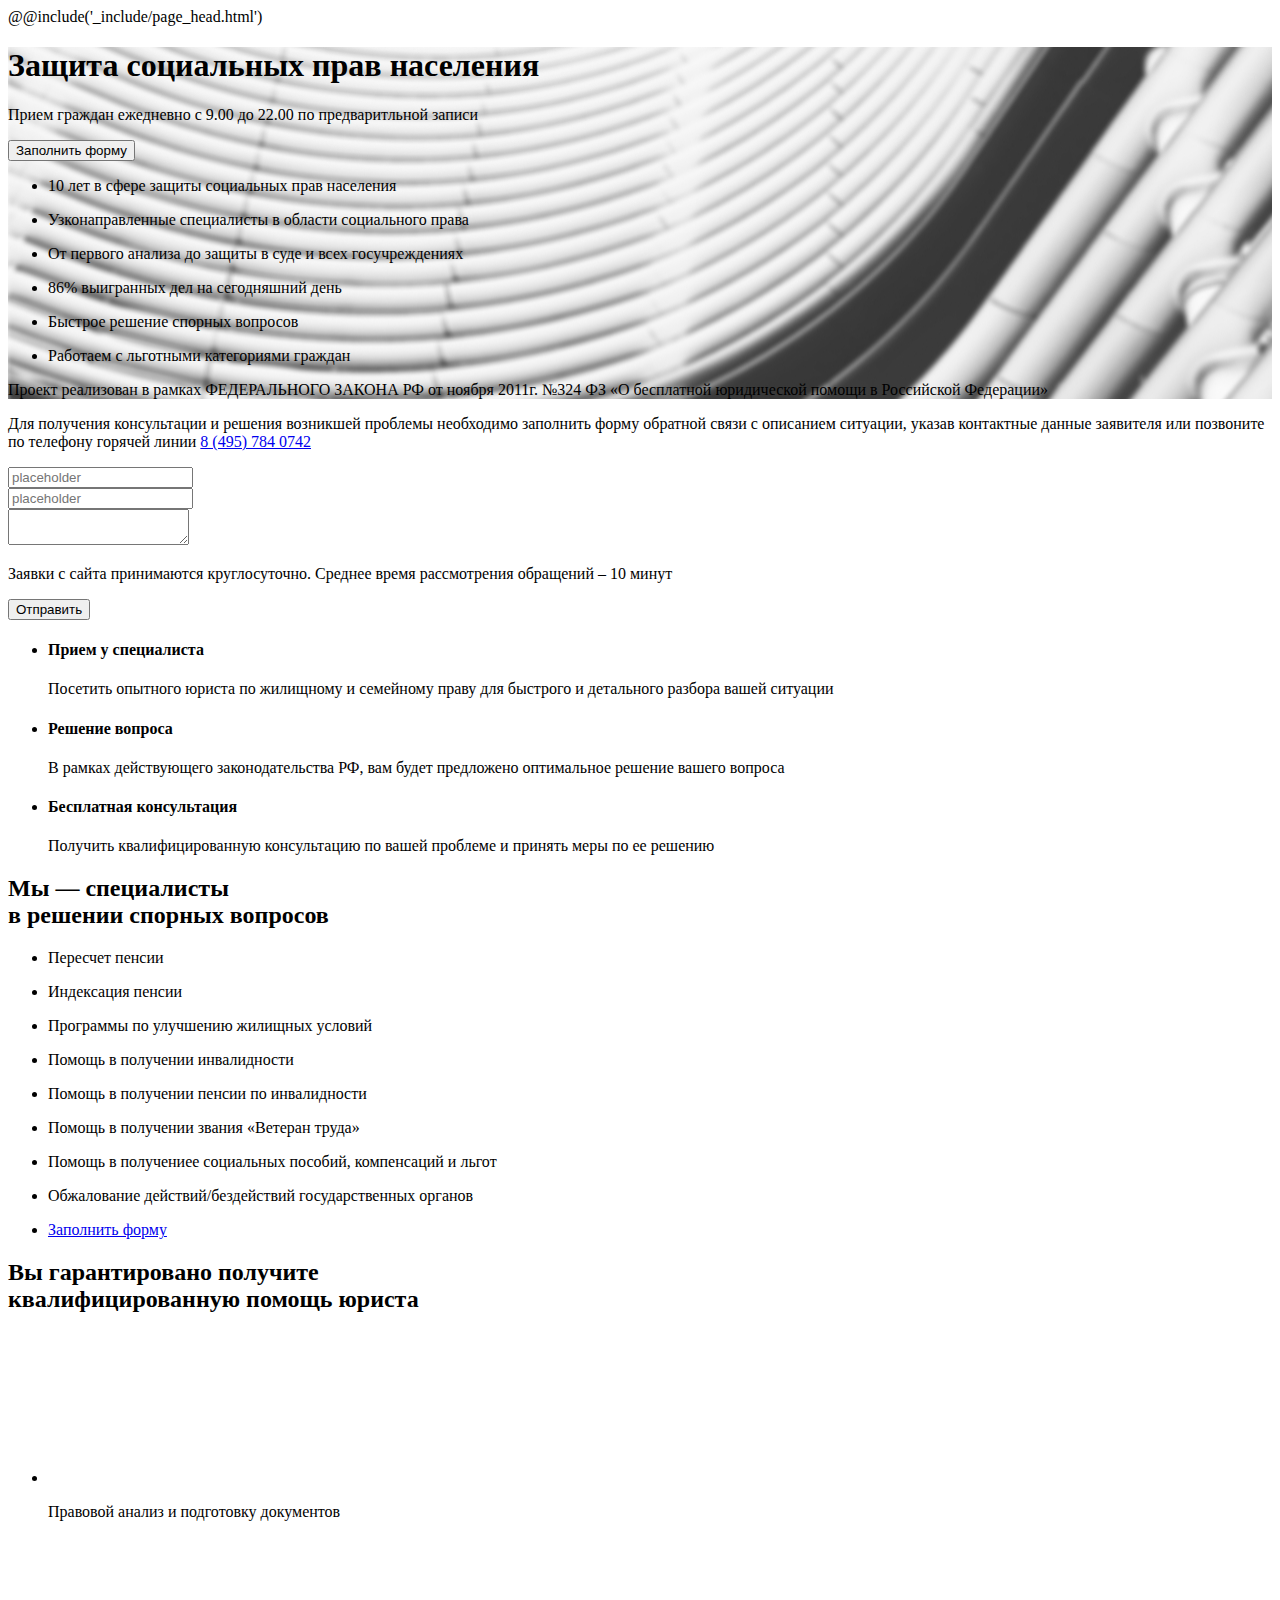
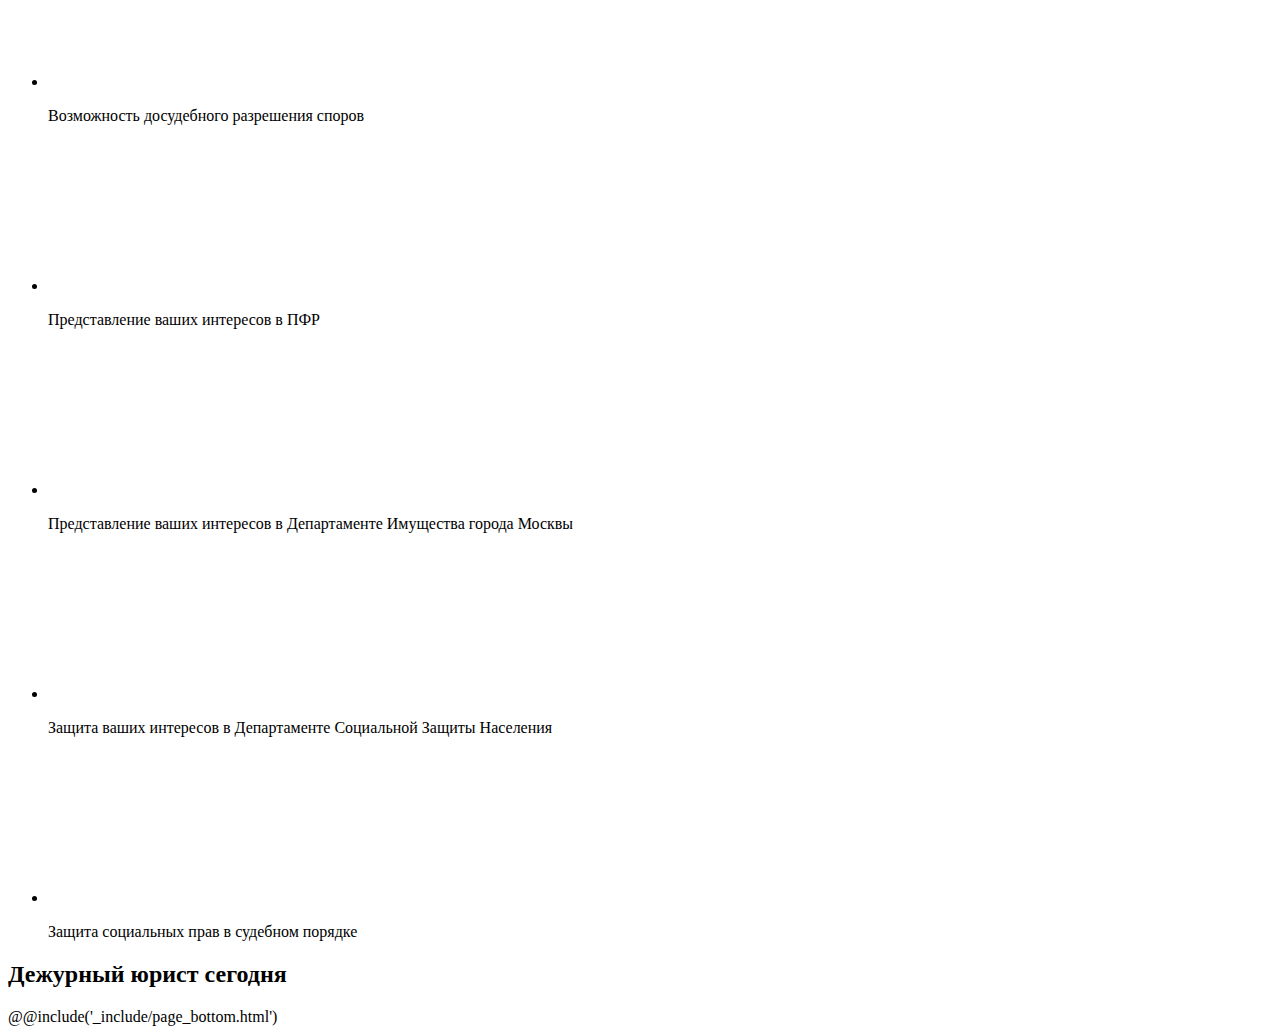
==== src/index.html @ 546439e9 "initial commit" ====
<!DOCTYPE html>
<html class="no-js landing" lang="ru">

<head>
  <meta charset="utf-8">
  <title>Защита социальных прав населения</title>
  <meta name="description" content="">
  @@include('_include/page_head.html')
</head>

<body>

  <header class="landing__header">
    <div class="landing__wrap">
      <div class="landing__content">
    
      </div>
    </div>
  </header>

  <div class="landing__section landing__section--intro" style="background-image: url('img/intro-bg.jpg');">
    <div class="landing__wrap">
      <div class="landing__content">
        <div class="intro-top">
          <h1>Защита социальных прав населения</h1>
          <p>Прием граждан ежедневно с 9.00 до 22.00 по предваритльной записи</p>
          <button class="btn">Заполнить форму</button>
        </div>
        <ul class="intro-list">
          <li>
            <p>10 лет в сфере защиты социальных прав населения</p>
          </li>
          <li>
            <p>Узконаправленные специалисты в области социального права</p>
          </li>
          <li>
            <p>От первого анализа до защиты в суде и всех госучреждениях</p>
          </li>
          <li>
            <p>86% выигранных дел на сегодняшний день</p>
          </li>
          <li>
            <p>Быстрое решение спорных вопросов</p>
          </li>
          <li>
            <p>Работаем с льготными категориями граждан</p>
          </li>
        </ul>

        <p>Проект реализован в рамках ФЕДЕРАЛЬНОГО ЗАКОНА РФ от ноября 2011г. №324 ФЗ «О бесплатной юридической помощи в Российской
        Федерации»</p>
      </div>
    </div>
  </div>

  <div class="landing__section landing__section--request">
    <div class="landing__wrap">
      <div class="landing__content">
        <div class="request-caption">
          <p>Для получения консультации и решения возникшей проблемы необходимо заполнить форму обратной связи с описанием ситуации,
          указав контактные данные заявителя
          или позвоните по телефону горячей линии <a href="tel:+74957840742">8 (495) 784 0742</a></p>
        </div>
        <div class="request-form-wrap">
          <form action="" class="request-form">
            <div class="request-form__col-6">
              <label class="field-text">
                <span class="field-text__input-wrap">
                  <input class="field-text__input" type="text" placeholder="placeholder" id="" name="">
                </span>
              </label>
            </div>
            <div class="request-form__col-6">
              <label class="field-text">
                <span class="field-text__input-wrap">
                  <input class="field-text__input" type="text" placeholder="placeholder" id="" name="">
                </span>
              </label>
            </div>
            <div class="request-form__col-12">
              <label class="field-text" for="">
                <textarea class="field-text__input" name="" id=""></textarea>
              </label>
            </div>
            <div class="request-form__action">
              <p>Заявки с сайта принимаются круглосуточно.
              Среднее время рассмотрения обращений – 10 минут</p>
              <button class="btn">Отправить</button>
            </div>
          </form>
        </div>
        <ul class="request-list">
          <li>
            <h4>Прием у специалиста</h4>
            <p>Посетить опытного юриста по жилищному и семейному праву для быстрого
            и детального разбора вашей ситуации</p>
          </li>
          <li>
            <h4>Решение вопроса</h4>
            <p>В рамках действующего законодательства РФ, вам будет предложено оптимальное решение вашего вопроса</p>
          </li>
          <li>
            <h4>Бесплатная консультация</h4>
            <p>Получить квалифицированную консультацию по вашей проблеме
            и принять меры по ее решению</p>
          </li>
        </ul>
      </div>
    </div>
  </div>

  <div class="landing__section landing__section--questions">
    <div class="landing__wrap">
      <div class="landing__content">
        <h2>Мы — специалисты <br>
        в решении спорных вопросов</h2>

        <ul class="questions-list">
          <li class="list-item">
            <p>Пересчет пенсии</p>
          </li>
          <li class="list-item">
            <p>Индексация пенсии</p>
          </li>
          <li class="list-item">
            <p>Программы по улучшению жилищных условий</p>
          </li>
          <li class="list-item">
            <p>Помощь в получении инвалидности</p>
          </li>
          <li class="list-item">
            <p>Помощь в получении пенсии по инвалидности</p>
          </li>
          <li class="list-item">
            <p>Помощь в получении звания «Ветеран труда»</p>
          </li>
          <li class="list-item">
            <p>Помощь в получениее социальных пособий, компенсаций и льгот</p>
          </li>
          <li class="list-item">
            <p>Обжалование действий/бездействий государственных органов</p>
          </li>
          <li class="list-action">
            <a href="#" class="btn">Заполнить форму</a>
          </li>
        </ul>
      </div>
    </div>
  </div>

  <div class="landing__section landing__section--help">
    <div class="landing__wrap">
      <div class="landing__content">
        <h2>Вы гарантировано получите <br> квалифицированную помощь юриста</h2>
        <ul class="help-list">
          <li class="help-item">
            <div class="help-item__icon">
              <svg>
                <use xmlns:xlink="http://www.w3.org/1999/xlink" xlink:href="img/sprite-svg.svg#help-icon-01"></use>
              </svg>
            </div>
            <p class="help-item__text">Правовой анализ
            и подготовку документов</p>
          </li>
          <li class="help-item">
            <div class="help-item__icon">
              <svg>
                <use xmlns:xlink="http://www.w3.org/1999/xlink" xlink:href="img/sprite-svg.svg#help-icon-02"></use>
              </svg>
            </div>
            <p class="help-item__text">Возможность досудебного разрешения споров</p>
          </li>
          <li class="help-item">
            <div class="help-item__icon">
              <svg>
                <use xmlns:xlink="http://www.w3.org/1999/xlink" xlink:href="img/sprite-svg.svg#help-icon-03"></use>
              </svg>
            </div>
            <p class="help-item__text">Представление ваших интересов в ПФР</p>
          </li>
          <li class="help-item">
            <div class="help-item__icon">
              <svg>
                <use xmlns:xlink="http://www.w3.org/1999/xlink" xlink:href="img/sprite-svg.svg#help-icon-04"></use>
              </svg>
            </div>
            <p class="help-item__text">Представление ваших интересов
            в Департаменте Имущества города Москвы</p>
          </li>
          <li class="help-item">
            <div class="help-item__icon">
              <svg>
                <use xmlns:xlink="http://www.w3.org/1999/xlink" xlink:href="img/sprite-svg.svg#help-icon-05"></use>
              </svg>
            </div>
            <p class="help-item__text">Защита ваших интересов
            в Департаменте Социальной Защиты Населения</p>
          </li>
          <li class="help-item">
            <div class="help-item__icon">
              <svg>
                <use xmlns:xlink="http://www.w3.org/1999/xlink" xlink:href="img/sprite-svg.svg#help-icon-06"></use>
              </svg>
            </div>
            <p class="help-item__text">Защита социальных прав в судебном порядке</p>
          </li>
        </ul>
      </div>
    </div>
  </div>

  <div class="landing__section landing__section--jurist">
    <div class="landing__wrap">
      <div class="landing__content">
        <h2>Дежурный юрист сегодня</h2>
      </div>
    </div>
  </div>

  <div class="landing__section landing__section--contacts">
    <div class="landing__wrap">
      <div class="landing__content">
        
      </div>
    </div>
  </div>

  <footer class="landing__footer">
    <div class="landing__wrap">
      <div class="landing__content">
    
      </div>
    </div>
  </footer> 

  @@include('_include/page_bottom.html')
</body>
</html>
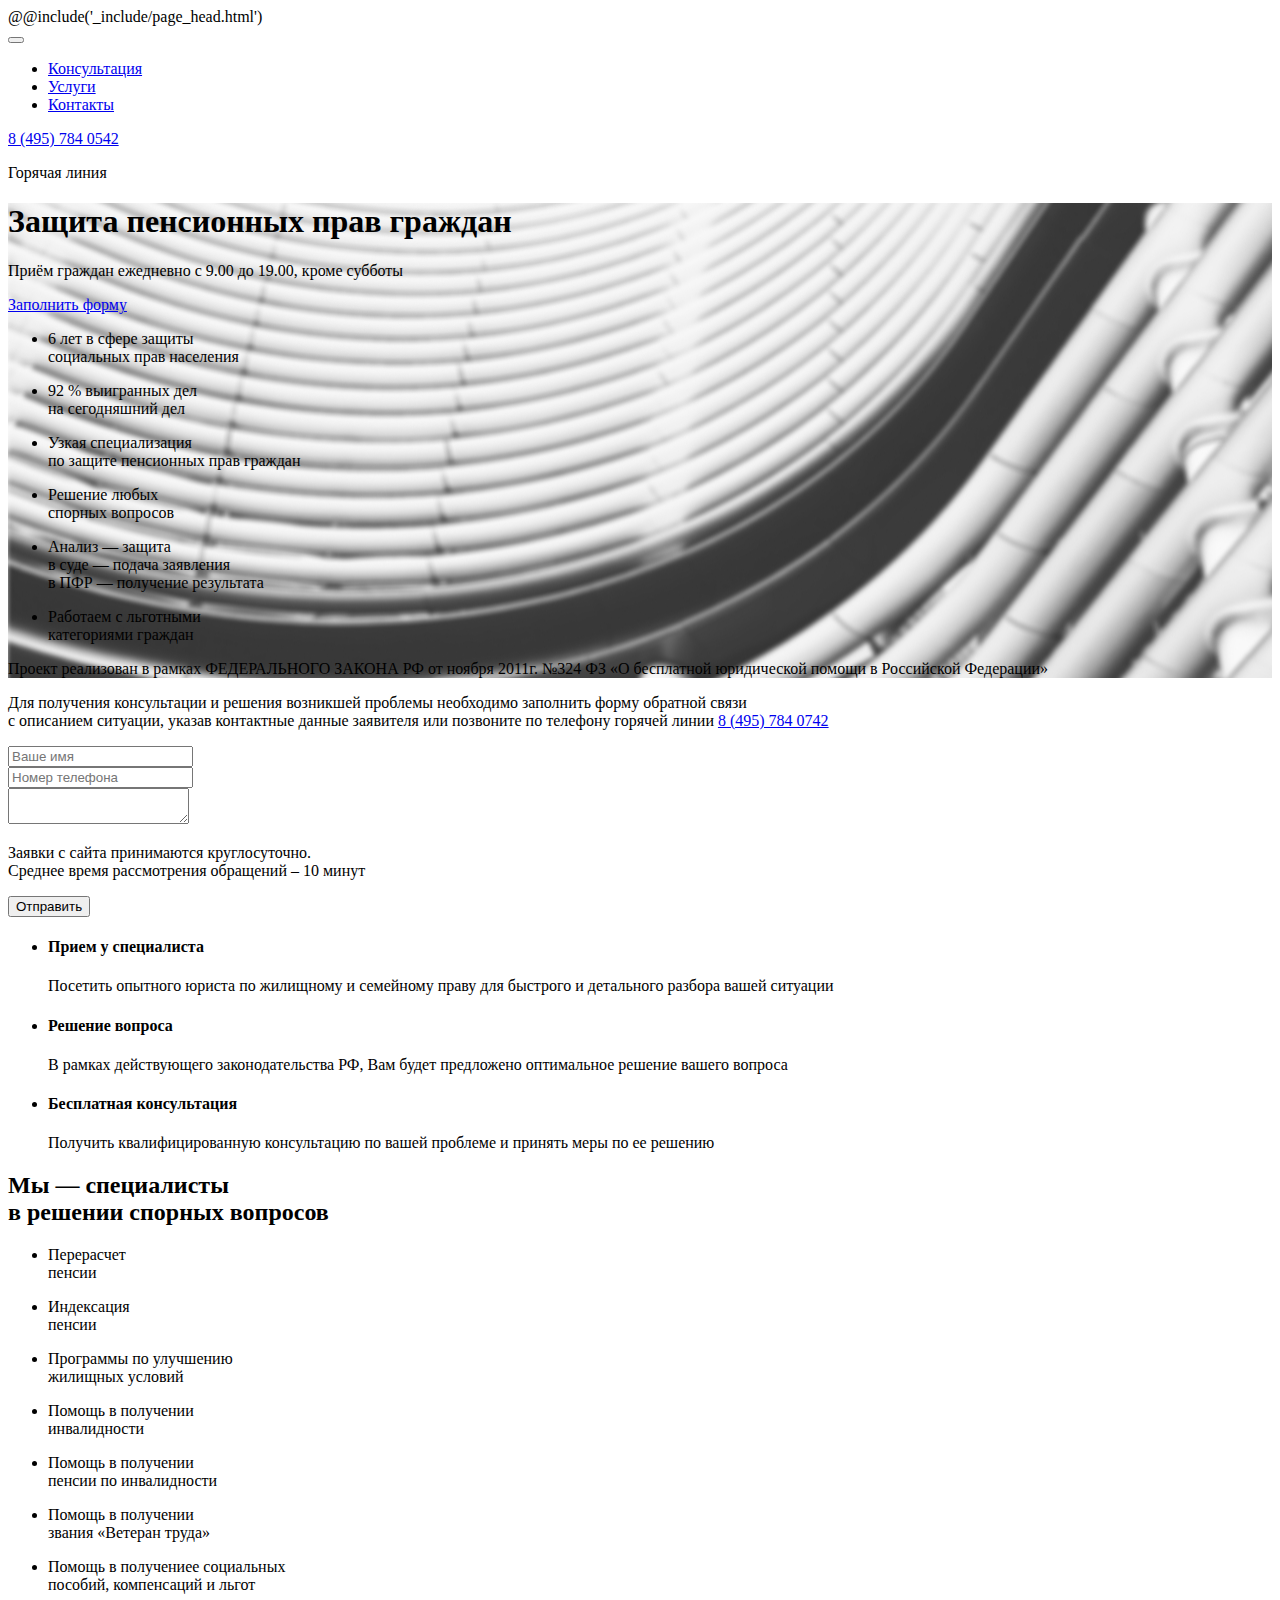
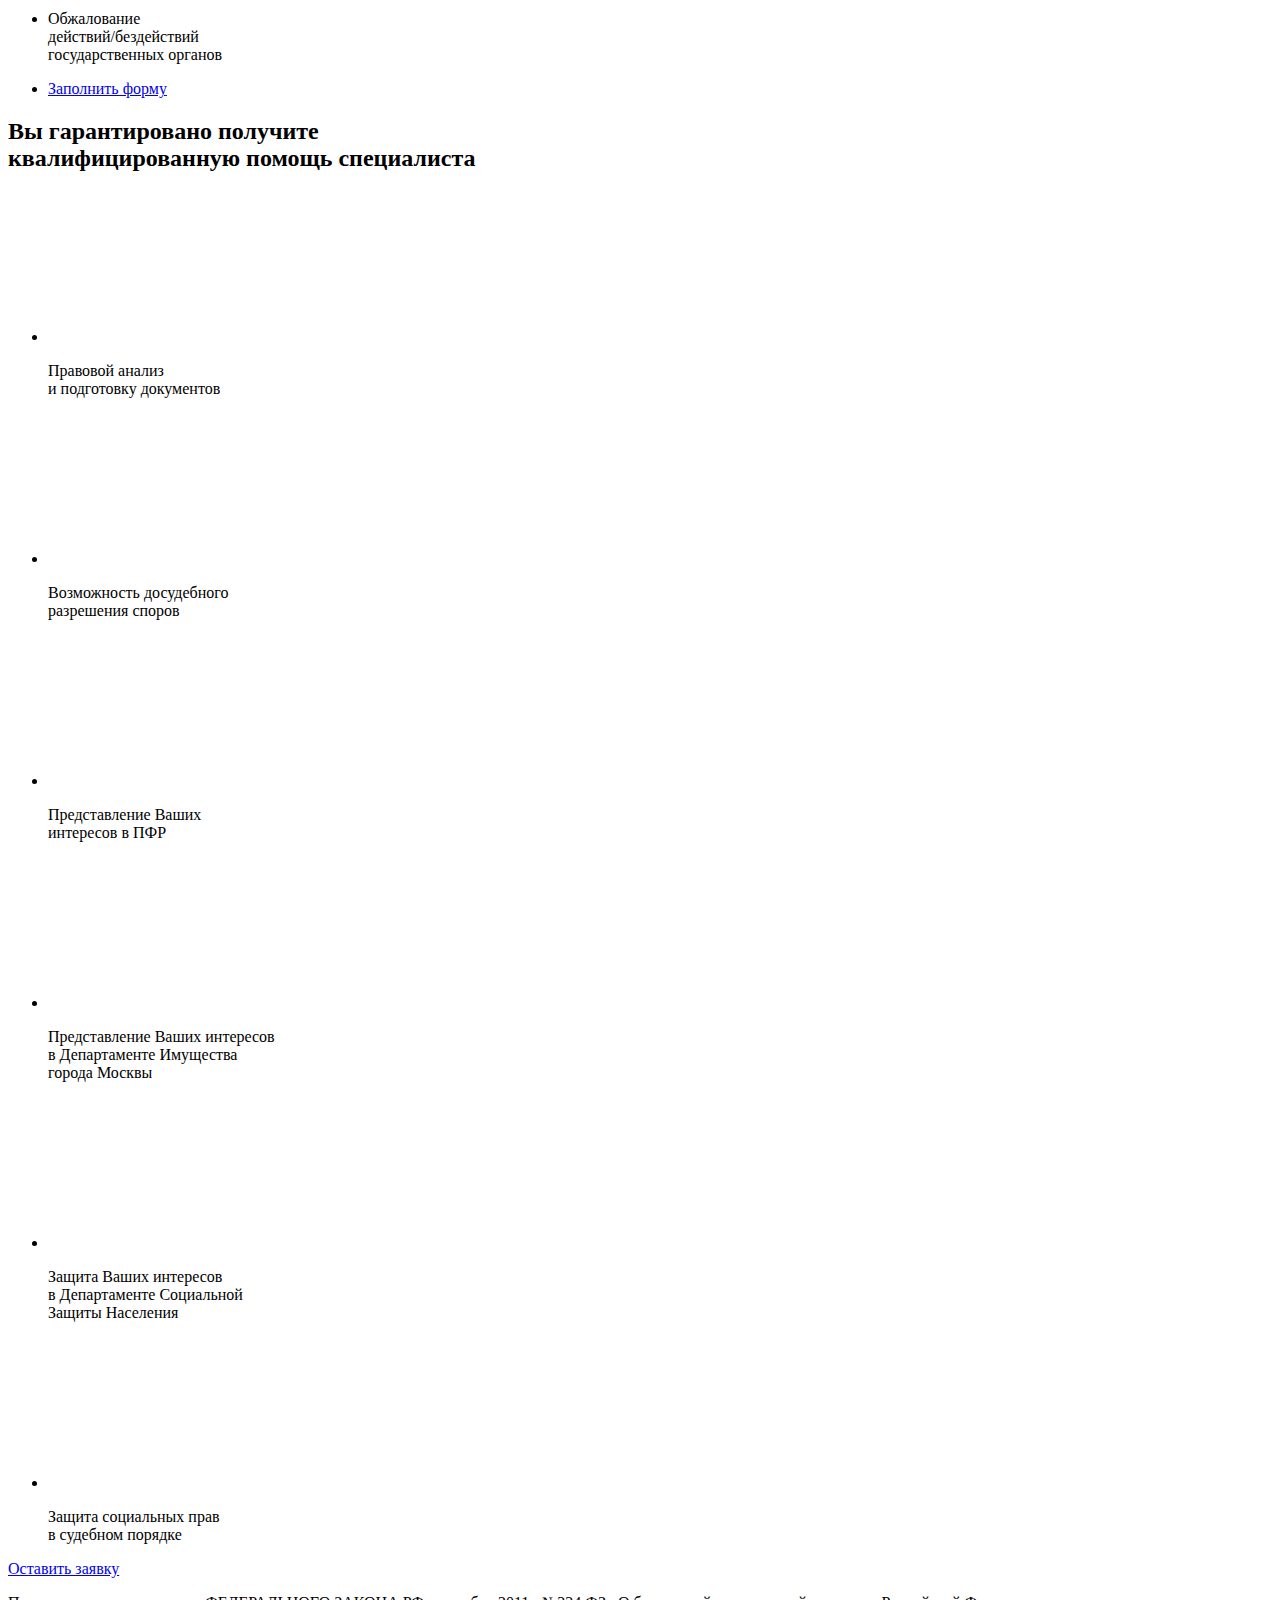
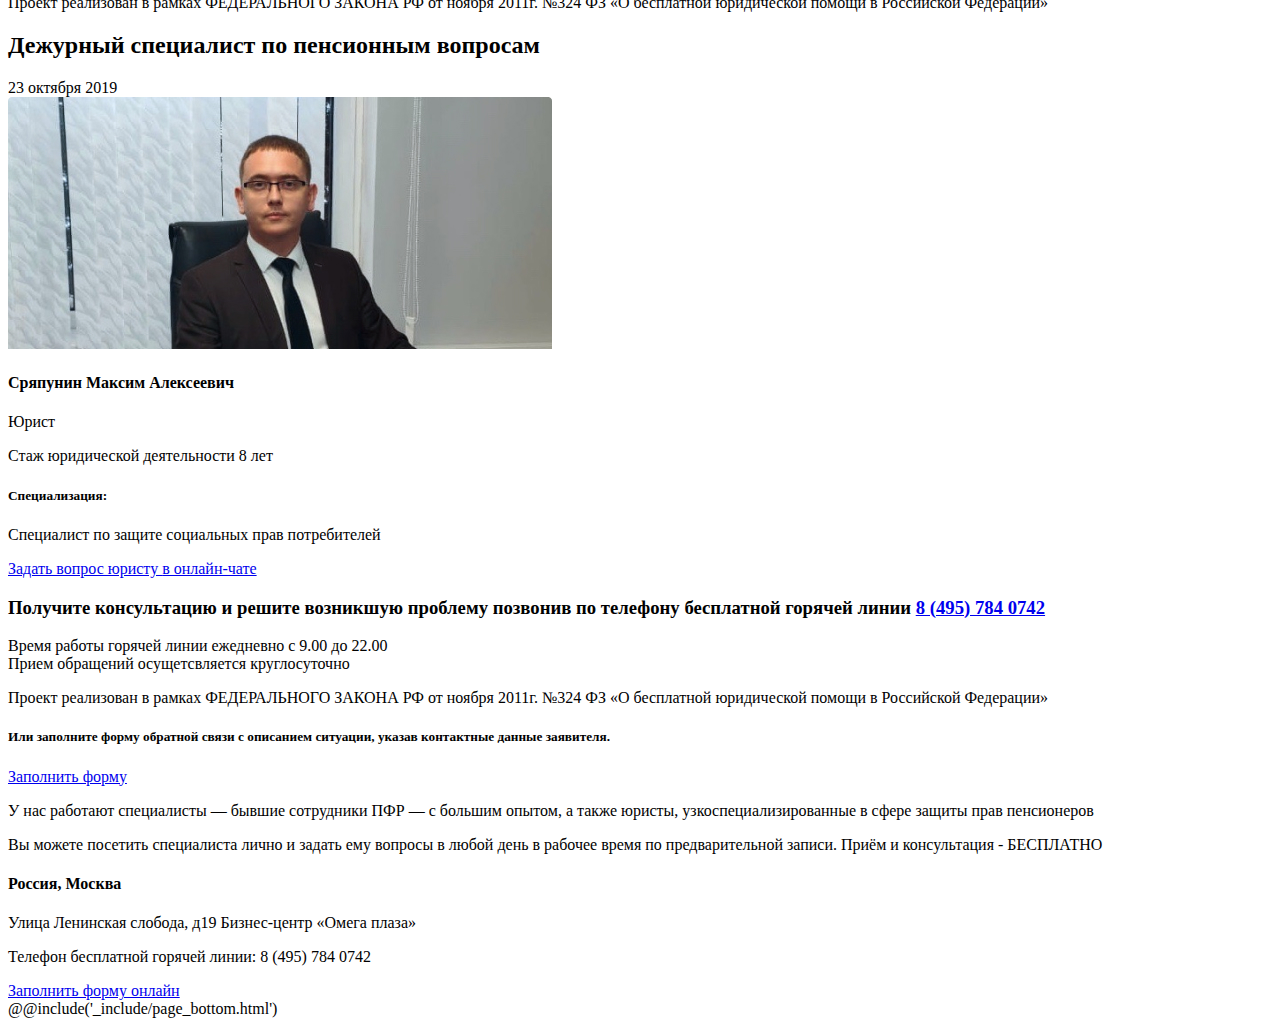
==== commit a606d051: "dev-1" ====
--- a/src/index.html
+++ b/src/index.html
@@ -13,7 +13,30 @@
   <header class="landing__header">
     <div class="landing__wrap">
       <div class="landing__content">
-    
+          <nav id="main-nav" class="main-nav" role="navigation">
+            <button id="main-nav-toggler" class="main-nav__toggler  burger"><span></span></button>
+            <ul class="main-nav__list">
+              <li class="main-nav__item">
+                <a href="#request" class="main-nav__link">
+                  Консультация
+                </a>
+              </li>
+              <li class="main-nav__item">
+                <a href="#questions" class="main-nav__link">
+                  Услуги
+                </a>
+              </li>
+              <li class="main-nav__item">
+                <a href="#contacts" class="main-nav__link">
+                  Контакты
+                </a>
+              </li>
+            </ul>
+          </nav>
+          <div class="header-phone">
+            <a class="header-phone__num" href="tel:+74957840542">8 (495) 784 0542</a>
+            <p>Горячая линия</p>
+          </div>
       </div>
     </div>
   </header>
@@ -22,58 +45,58 @@
     <div class="landing__wrap">
       <div class="landing__content">
         <div class="intro-top">
-          <h1>Защита социальных прав населения</h1>
-          <p>Прием граждан ежедневно с 9.00 до 22.00 по предваритльной записи</p>
-          <button class="btn">Заполнить форму</button>
+          <h1>Защита пенсионных прав граждан</h1>
+          <p>Приём граждан ежедневно с 9.00 до 19.00, кроме субботы</p>
+          <a href="#request" data-scroll-link class="btn btn--white">Заполнить форму</a>
         </div>
         <ul class="intro-list">
           <li>
-            <p>10 лет в сфере защиты социальных прав населения</p>
-          </li>
-          <li>
-            <p>Узконаправленные специалисты в области социального права</p>
-          </li>
-          <li>
-            <p>От первого анализа до защиты в суде и всех госучреждениях</p>
-          </li>
-          <li>
-            <p>86% выигранных дел на сегодняшний день</p>
-          </li>
-          <li>
-            <p>Быстрое решение спорных вопросов</p>
-          </li>
-          <li>
-            <p>Работаем с льготными категориями граждан</p>
+            <p>6 лет в сфере защиты <br> социальных прав населения</p>
+          </li>
+          <li>
+            <p>92 % выигранных дел<br> на сегодняшний дел</p>
+          </li>
+          <li>
+            <p>Узкая специализация<br> по защите пенсионных прав граждан</p>
+          </li>
+          <li>
+            <p>Решение любых<br> спорных вопросов</p>
+          </li>
+          <li>
+            <p>Анализ — защита <br>в суде — подача заявления <br>в ПФР — получение результата</p>
+          </li>
+          <li>
+            <p>Работаем с льготными <br>категориями граждан</p>
           </li>
         </ul>
 
-        <p>Проект реализован в рамках ФЕДЕРАЛЬНОГО ЗАКОНА РФ от ноября 2011г. №324 ФЗ «О бесплатной юридической помощи в Российской
+        <p class="color-lighten fz-sm">Проект реализован в рамках ФЕДЕРАЛЬНОГО ЗАКОНА РФ от ноября 2011г. №324 ФЗ «О бесплатной юридической помощи в Российской
         Федерации»</p>
       </div>
     </div>
   </div>
 
-  <div class="landing__section landing__section--request">
+  <div id="request" class="landing__section landing__section--request">
     <div class="landing__wrap">
       <div class="landing__content">
         <div class="request-caption">
-          <p>Для получения консультации и решения возникшей проблемы необходимо заполнить форму обратной связи с описанием ситуации,
+          <p>Для получения консультации и решения возникшей проблемы необходимо заполнить форму  обратной связи <br>с описанием ситуации,
           указав контактные данные заявителя
-          или позвоните по телефону горячей линии <a href="tel:+74957840742">8 (495) 784 0742</a></p>
+          или позвоните по телефону <span>горячей линии <a href="tel:+74957840742">8 (495) 784 0742</a></span></p>
         </div>
         <div class="request-form-wrap">
-          <form action="" class="request-form">
+          <form id="request-form" action="" class="request-form">
             <div class="request-form__col-6">
               <label class="field-text">
                 <span class="field-text__input-wrap">
-                  <input class="field-text__input" type="text" placeholder="placeholder" id="" name="">
+                  <input class="field-text__input" type="text" placeholder="Ваше имя" id="" name="">
                 </span>
               </label>
             </div>
             <div class="request-form__col-6">
               <label class="field-text">
                 <span class="field-text__input-wrap">
-                  <input class="field-text__input" type="text" placeholder="placeholder" id="" name="">
+                  <input class="field-text__input" type="text" placeholder="Номер телефона" id="" name="">
                 </span>
               </label>
             </div>
@@ -83,7 +106,7 @@
               </label>
             </div>
             <div class="request-form__action">
-              <p>Заявки с сайта принимаются круглосуточно.
+              <p class="fz-sm color-light">Заявки с сайта принимаются круглосуточно. <br>
               Среднее время рассмотрения обращений – 10 минут</p>
               <button class="btn">Отправить</button>
             </div>
@@ -92,16 +115,16 @@
         <ul class="request-list">
           <li>
             <h4>Прием у специалиста</h4>
-            <p>Посетить опытного юриста по жилищному и семейному праву для быстрого
+            <p class="color-light">Посетить опытного юриста по жилищному и семейному праву для быстрого
             и детального разбора вашей ситуации</p>
           </li>
           <li>
             <h4>Решение вопроса</h4>
-            <p>В рамках действующего законодательства РФ, вам будет предложено оптимальное решение вашего вопроса</p>
+            <p class="color-light">В рамках действующего законодательства РФ, Вам будет предложено оптимальное решение вашего вопроса</p>
           </li>
           <li>
             <h4>Бесплатная консультация</h4>
-            <p>Получить квалифицированную консультацию по вашей проблеме
+            <p class="color-light">Получить квалифицированную консультацию по вашей проблеме
             и принять меры по ее решению</p>
           </li>
         </ul>
@@ -109,7 +132,7 @@
     </div>
   </div>
 
-  <div class="landing__section landing__section--questions">
+  <div id="questions" class="landing__section landing__section--questions">
     <div class="landing__wrap">
       <div class="landing__content">
         <h2>Мы — специалисты <br>
@@ -117,31 +140,31 @@
 
         <ul class="questions-list">
           <li class="list-item">
-            <p>Пересчет пенсии</p>
-          </li>
-          <li class="list-item">
-            <p>Индексация пенсии</p>
-          </li>
-          <li class="list-item">
-            <p>Программы по улучшению жилищных условий</p>
-          </li>
-          <li class="list-item">
-            <p>Помощь в получении инвалидности</p>
-          </li>
-          <li class="list-item">
-            <p>Помощь в получении пенсии по инвалидности</p>
-          </li>
-          <li class="list-item">
-            <p>Помощь в получении звания «Ветеран труда»</p>
-          </li>
-          <li class="list-item">
-            <p>Помощь в получениее социальных пособий, компенсаций и льгот</p>
-          </li>
-          <li class="list-item">
-            <p>Обжалование действий/бездействий государственных органов</p>
+            <p>Перерасчет <br> пенсии</p>
+          </li>
+          <li class="list-item">
+            <p>Индексация <br> пенсии</p>
+          </li>
+          <li class="list-item">
+            <p>Программы по улучшению <br> жилищных условий</p>
+          </li>
+          <li class="list-item">
+            <p>Помощь в получении <br> инвалидности</p>
+          </li>
+          <li class="list-item">
+            <p>Помощь в получении <br> пенсии по инвалидности</p>
+          </li>
+          <li class="list-item">
+            <p>Помощь в получении <br> звания «Ветеран труда»</p>
+          </li>
+          <li class="list-item">
+            <p>Помощь в получениее социальных <br> пособий, компенсаций и льгот</p>
+          </li>
+          <li class="list-item">
+            <p>Обжалование <br> действий/бездействий <br> государственных органов</p>
           </li>
           <li class="list-action">
-            <a href="#" class="btn">Заполнить форму</a>
+            <a href="#request" data-scroll-link class="btn btn--white">Заполнить форму</a>
           </li>
         </ul>
       </div>
@@ -151,7 +174,7 @@
   <div class="landing__section landing__section--help">
     <div class="landing__wrap">
       <div class="landing__content">
-        <h2>Вы гарантировано получите <br> квалифицированную помощь юриста</h2>
+        <h2>Вы гарантировано получите <br> квалифицированную помощь специалиста</h2>
         <ul class="help-list">
           <li class="help-item">
             <div class="help-item__icon">
@@ -159,7 +182,7 @@
                 <use xmlns:xlink="http://www.w3.org/1999/xlink" xlink:href="img/sprite-svg.svg#help-icon-01"></use>
               </svg>
             </div>
-            <p class="help-item__text">Правовой анализ
+            <p class="help-item__text">Правовой анализ <br>
             и подготовку документов</p>
           </li>
           <li class="help-item">
@@ -168,7 +191,7 @@
                 <use xmlns:xlink="http://www.w3.org/1999/xlink" xlink:href="img/sprite-svg.svg#help-icon-02"></use>
               </svg>
             </div>
-            <p class="help-item__text">Возможность досудебного разрешения споров</p>
+            <p class="help-item__text">Возможность досудебного <br> разрешения споров</p>
           </li>
           <li class="help-item">
             <div class="help-item__icon">
@@ -176,7 +199,7 @@
                 <use xmlns:xlink="http://www.w3.org/1999/xlink" xlink:href="img/sprite-svg.svg#help-icon-03"></use>
               </svg>
             </div>
-            <p class="help-item__text">Представление ваших интересов в ПФР</p>
+            <p class="help-item__text">Представление Ваших <br> интересов в ПФР</p>
           </li>
           <li class="help-item">
             <div class="help-item__icon">
@@ -184,8 +207,8 @@
                 <use xmlns:xlink="http://www.w3.org/1999/xlink" xlink:href="img/sprite-svg.svg#help-icon-04"></use>
               </svg>
             </div>
-            <p class="help-item__text">Представление ваших интересов
-            в Департаменте Имущества города Москвы</p>
+            <p class="help-item__text">Представление Ваших интересов <br>
+            в Департаменте Имущества <br> города Москвы</p>
           </li>
           <li class="help-item">
             <div class="help-item__icon">
@@ -193,8 +216,8 @@
                 <use xmlns:xlink="http://www.w3.org/1999/xlink" xlink:href="img/sprite-svg.svg#help-icon-05"></use>
               </svg>
             </div>
-            <p class="help-item__text">Защита ваших интересов
-            в Департаменте Социальной Защиты Населения</p>
+            <p class="help-item__text">Защита Ваших интересов <br>
+            в Департаменте Социальной <br> Защиты Населения</p>
           </li>
           <li class="help-item">
             <div class="help-item__icon">
@@ -202,9 +225,14 @@
                 <use xmlns:xlink="http://www.w3.org/1999/xlink" xlink:href="img/sprite-svg.svg#help-icon-06"></use>
               </svg>
             </div>
-            <p class="help-item__text">Защита социальных прав в судебном порядке</p>
+            <p class="help-item__text">Защита социальных прав <br> в судебном порядке</p>
           </li>
         </ul>
+        <div class="help-action">
+          <a href="#request" data-scroll-link class="btn">Оставить заявку</a>
+          <p>Проект реализован в рамках ФЕДЕРАЛЬНОГО ЗАКОНА РФ от ноября 2011г. №324 ФЗ «О бесплатной юридической помощи в Российской
+          Федерации»</p>
+        </div>
       </div>
     </div>
   </div>
@@ -212,15 +240,78 @@
   <div class="landing__section landing__section--jurist">
     <div class="landing__wrap">
       <div class="landing__content">
-        <h2>Дежурный юрист сегодня</h2>
-      </div>
-    </div>
-  </div>
-
-  <div class="landing__section landing__section--contacts">
-    <div class="landing__wrap">
-      <div class="landing__content">
-        
+        <div class="jurist-header">
+          <h2>Дежурный специалист по пенсионным вопросам</h2>
+          <span class="fz-md color-light">23 октября 2019</span>
+        </div>
+        <div class="jurist-row">
+          <div class="jurist-card">
+            <div class="jurist-card__inner">
+              <img class="jurist-card__img" src="img/jurist-card-img.jpg" alt="">
+              <div class="jurist-card__body">
+                <div class="part">
+                  <h4>Сряпунин Максим Алексеевич</h4>
+                  <p class="color-light">Юрист</p>
+                  <p class="color-light">Стаж юридической деятельности 8 лет</p>
+                </div>
+                <div class="part">
+                  <h5>Специализация:</h5>
+                  <p class="color-light">Специалист по защите социальных прав потребителей</p>
+                  <a href="#" class="btn btn--block">Задать вопрос юристу <span>в онлайн-чате</span></a>
+                </div>
+              </div>
+            </div>
+          </div>
+          <div class="jurist-info">
+            <div class="jurist-info__top">
+              <h3>Получите консультацию и решите возникшую проблему позвонив по телефону <span>бесплатной горячей линии
+              <a href="tel:+74957840742">8 (495) 784 0742</a></span></h3>
+              <p class="fz-md color-light">Время работы горячей линии ежедневно с 9.00 до 22.00 <br>
+              Прием обращений осущетсвляется круглосуточно</p>
+              <p class="fz-sm color-light">Проект реализован в рамках ФЕДЕРАЛЬНОГО ЗАКОНА РФ от ноября 2011г. №324 ФЗ «О бесплатной юридической помощи в Российской
+              Федерации»</p>
+            </div>
+            <div class="jurist-info__bottom">
+              <h5>Или заполните форму обратной связи с описанием ситуации, указав контактные данные заявителя.</h5>
+              <a href="#request" data-scroll-link class="btn btn--block">Заполнить форму</a>
+            </div>
+          </div>
+        </div>
+      </div>
+    </div>
+  </div>
+
+  <div class="landing__section landing__section--helpful">
+    <div class="landing__wrap">
+      <div class="landing__content">
+        <div class="helpful-row">
+          <div class="helpful-col">
+            <p>У нас работают специалисты — бывшие сотрудники ПФР — с большим опытом, а также юристы, узкоспециализированные в сфере защиты прав пенсионеров</p>
+          </div>
+          <div class="helpful-col">
+            <p>Вы можете посетить специалиста лично и задать ему вопросы в любой день в рабочее время по предварительной записи. Приём и консультация - БЕСПЛАТНО</p>
+          </div>
+        </div>
+      </div>
+    </div>
+  </div>
+
+  <div id="contacts" class="landing__section landing__section--contacts">
+    <div id="map">
+      <script type="text/javascript" charset="utf-8" async src="https://api-maps.yandex.ru/services/constructor/1.0/js/?um=constructor%3A29f5e36d870f17a10d2b46c7eda7431d688ec6b595617a17dd992c7499e8e2e0&amp;width=100%25&amp;height=720&amp;lang=ru_RU&amp;scroll=false"></script>
+    </div>
+    <div class="landing__wrap">
+      <div class="landing__content">
+        <div class="contacts-card">
+          <div class="part">
+            <h4>Россия, Москва</h4>
+            <p>Улица Ленинская слобода, д19 Бизнес-центр «Омега плаза»</p>
+          </div>
+          <div class="part">
+            <p>Телефон бесплатной горячей линии: <span>8 (495) 784 0742</span></p>
+          </div>
+          <a href="#request" class="btn" data-scroll-link>Заполнить форму онлайн</a>
+        </div>
       </div>
     </div>
   </div>
@@ -228,10 +319,10 @@
   <footer class="landing__footer">
     <div class="landing__wrap">
       <div class="landing__content">
-    
-      </div>
-    </div>
-  </footer> 
+
+      </div>
+    </div>
+  </footer>
 
   @@include('_include/page_bottom.html')
 </body>
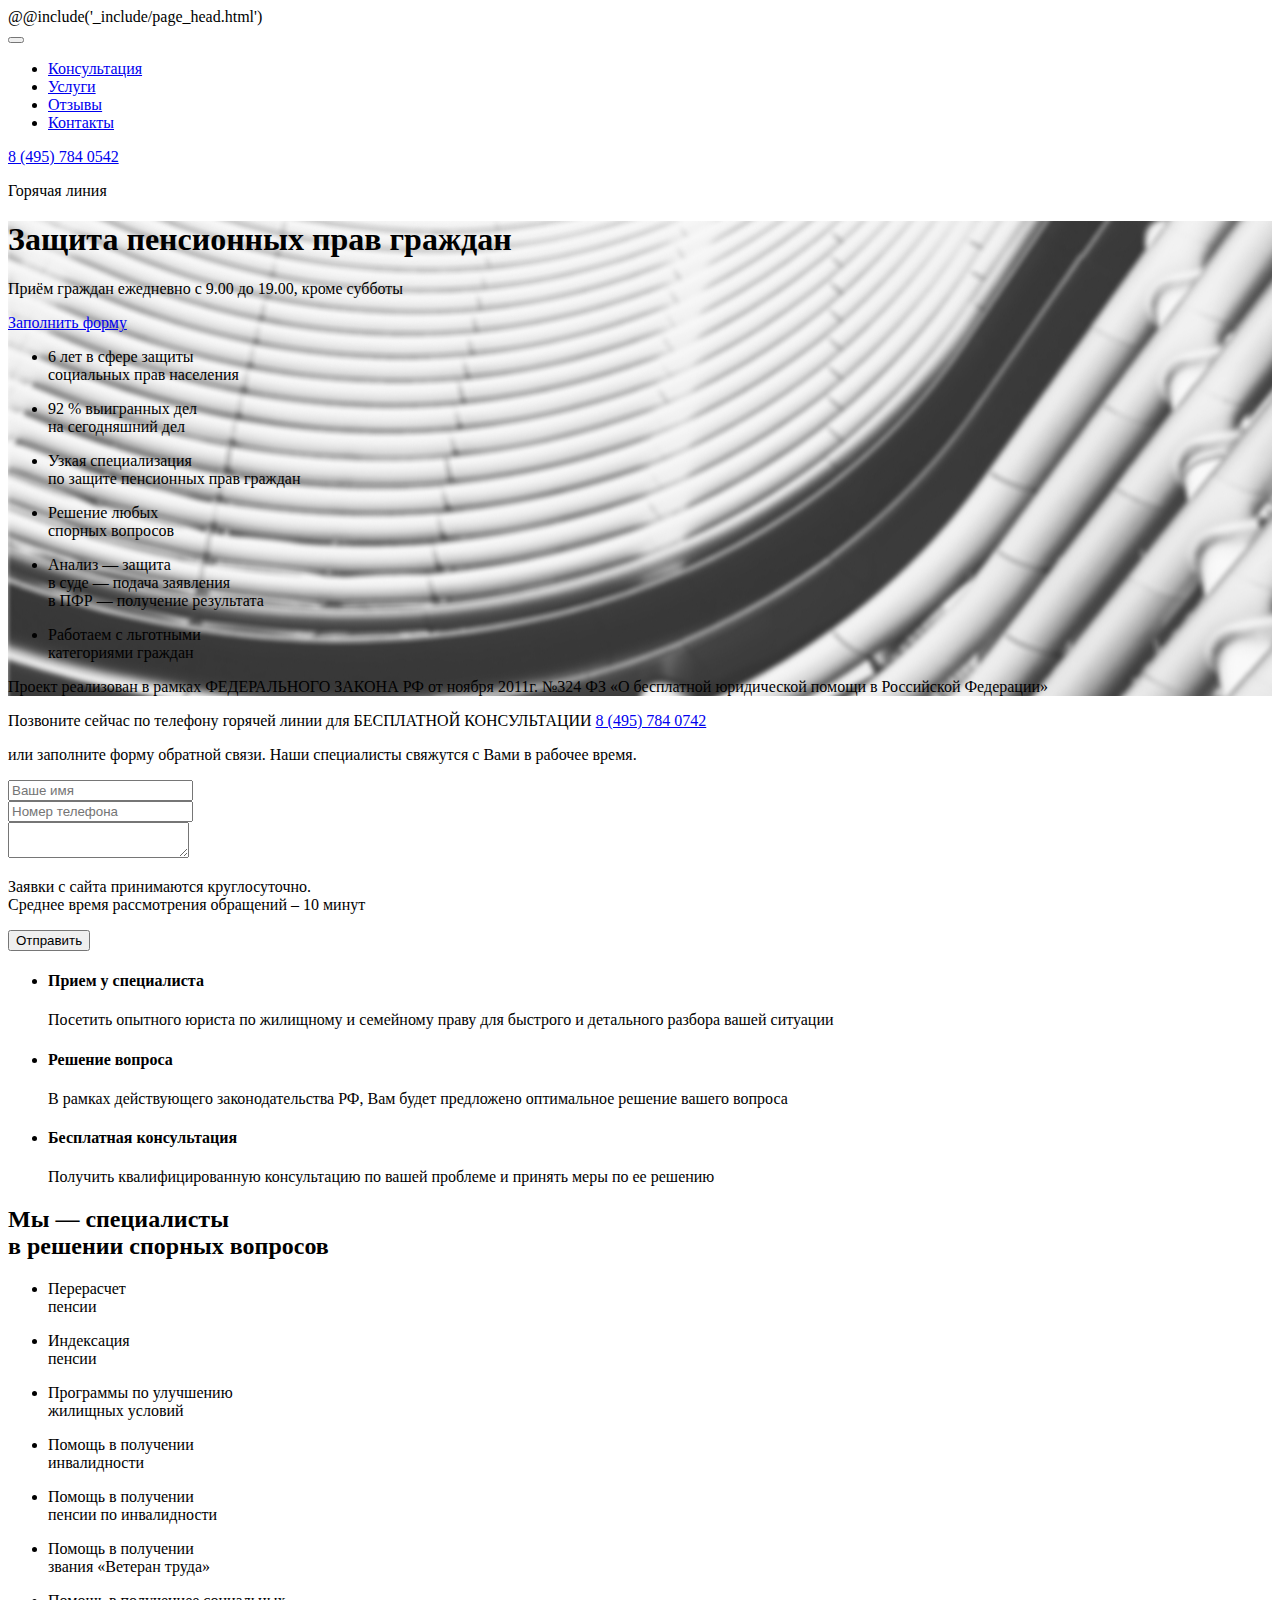
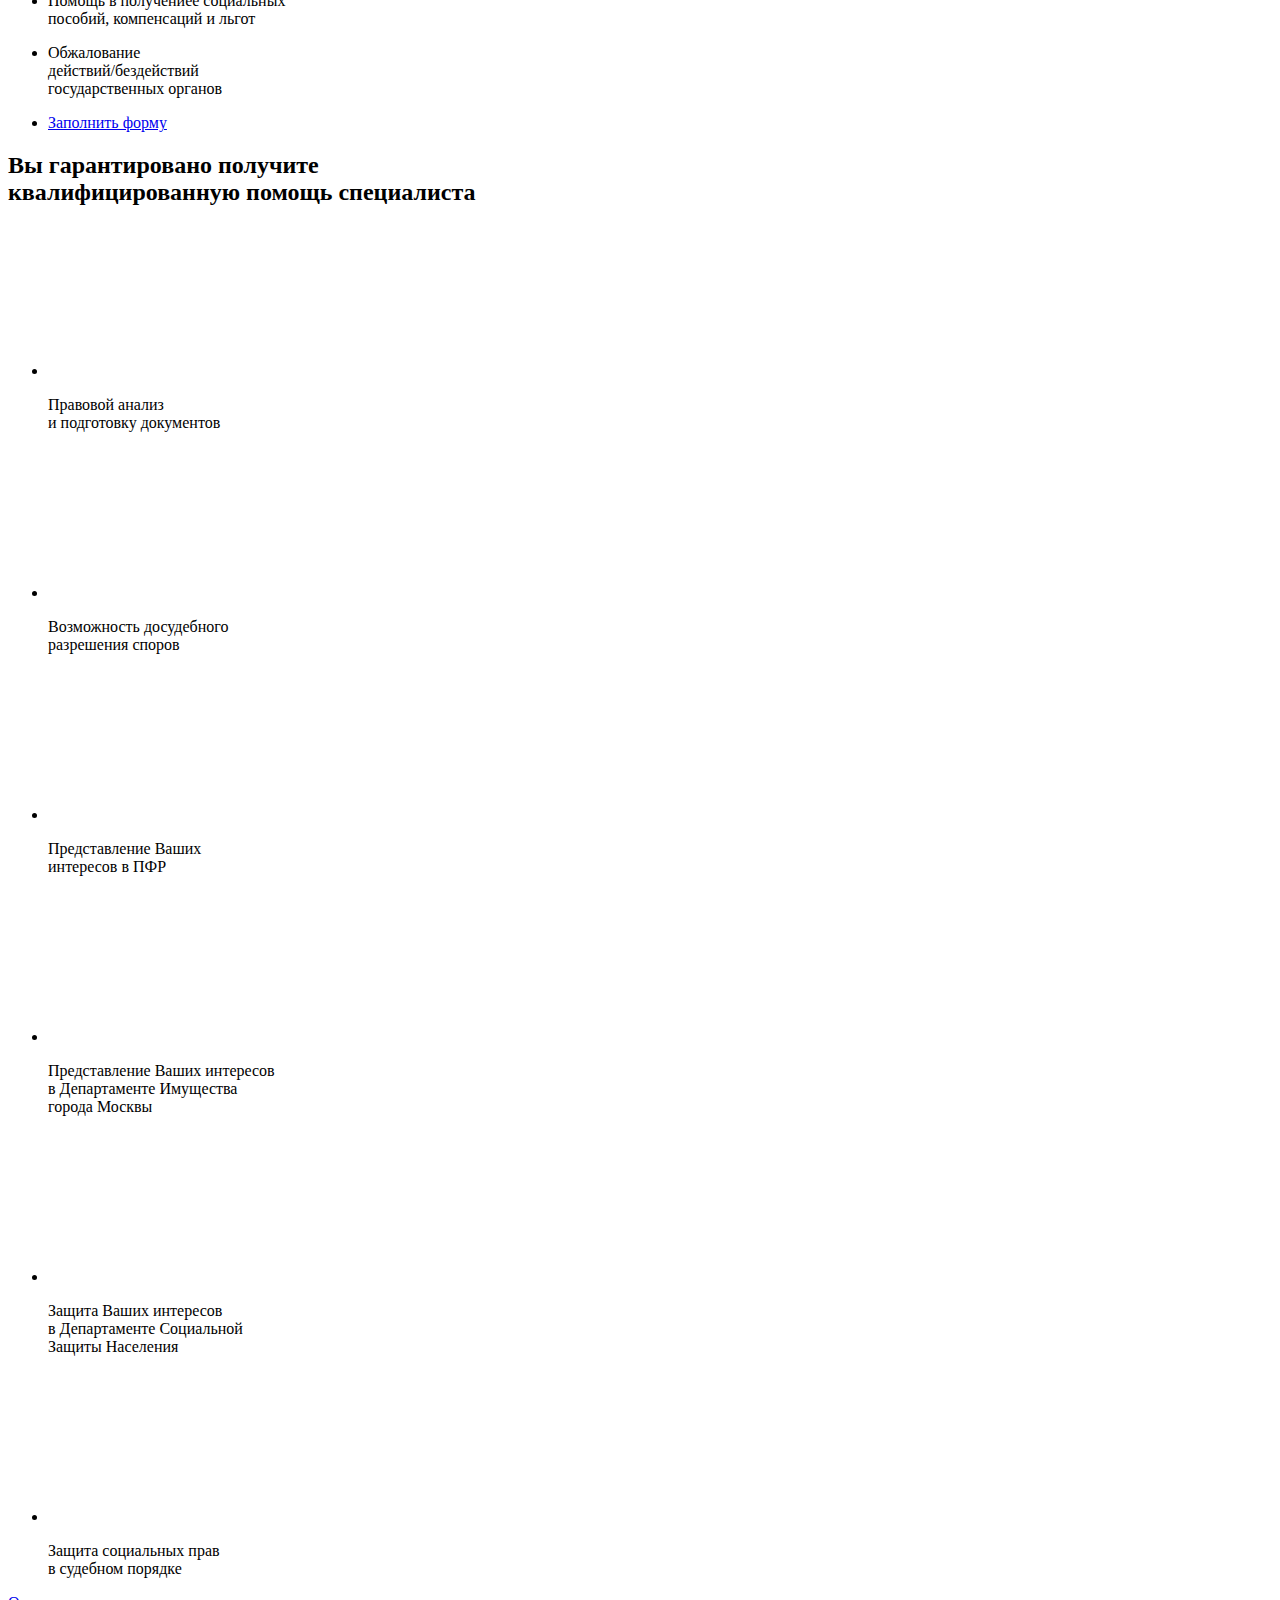
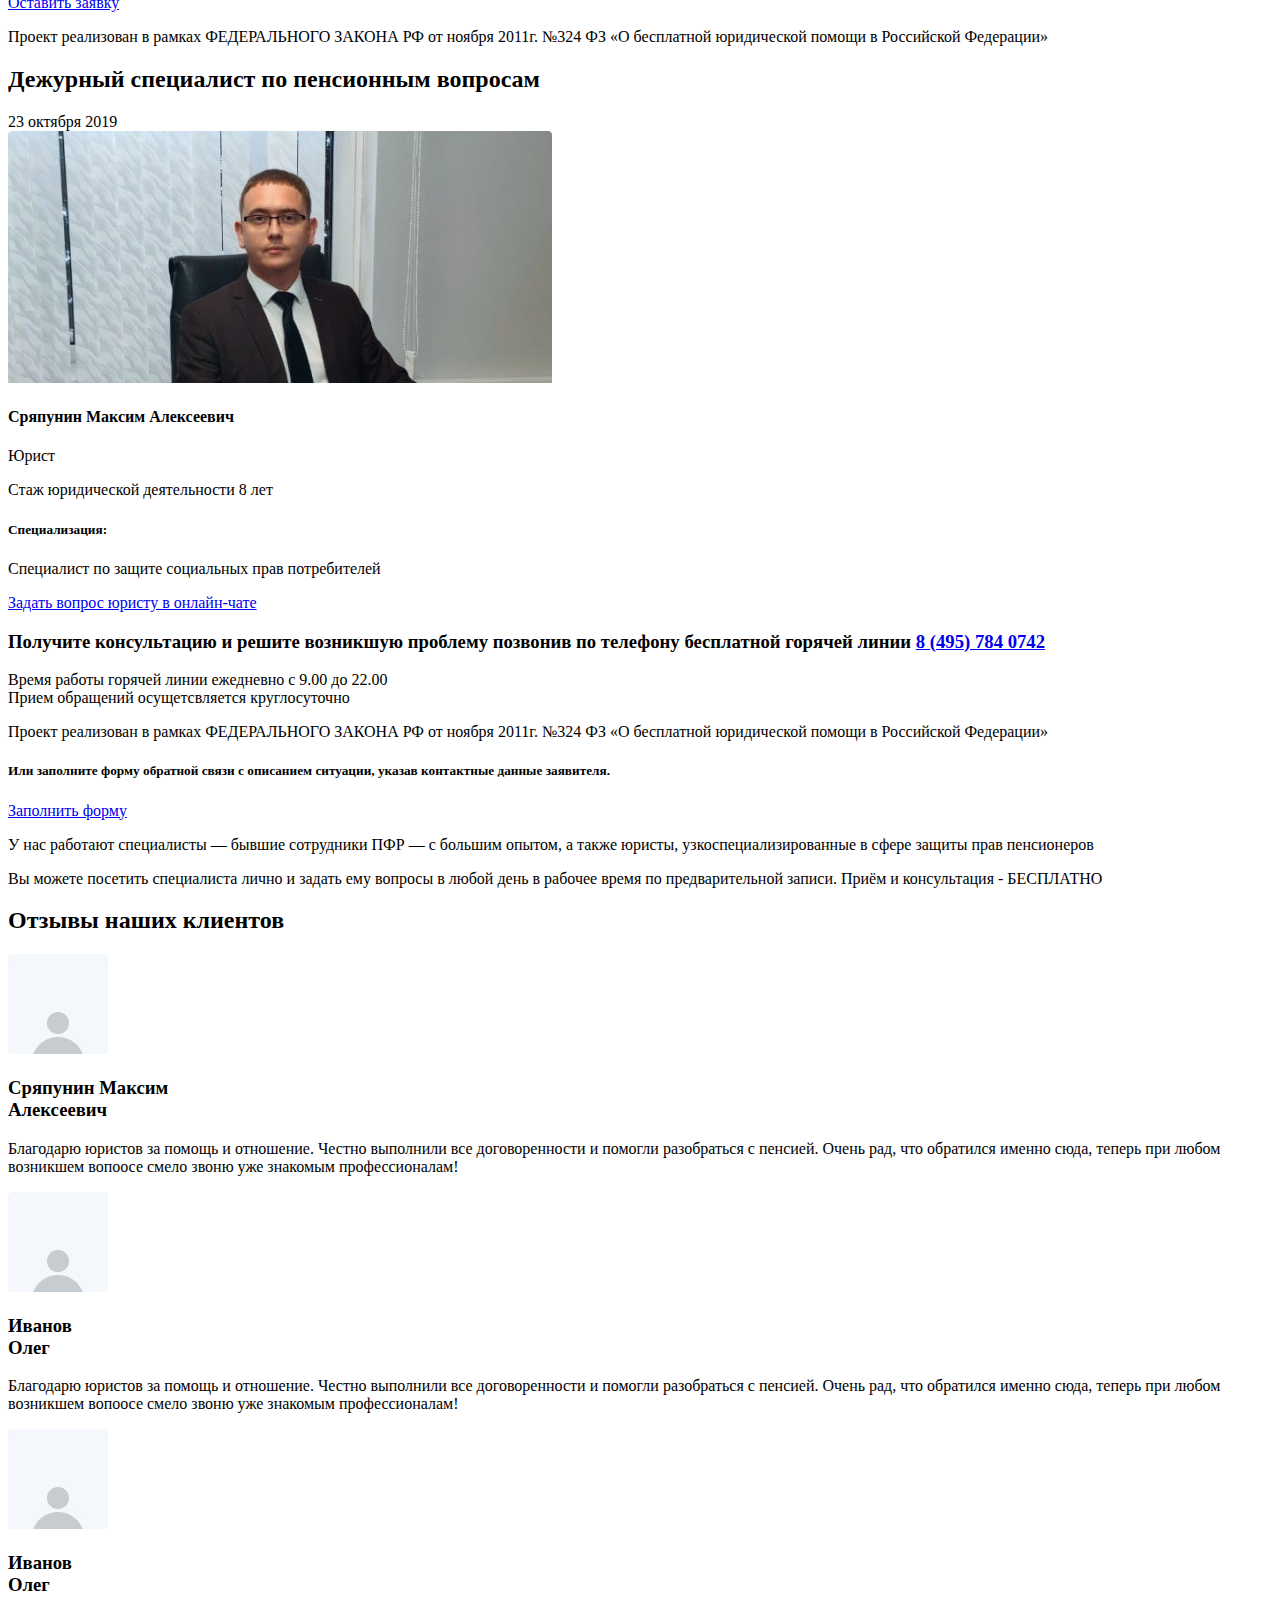
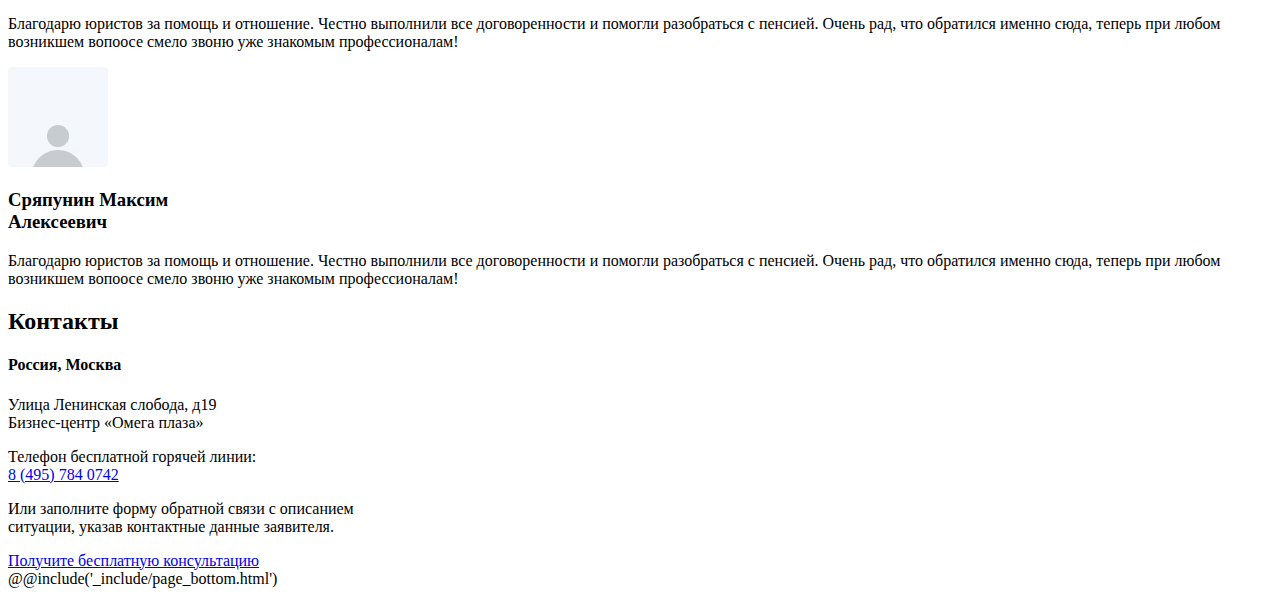
==== commit 79593d3e: "all" ====
--- a/src/index.html
+++ b/src/index.html
@@ -27,6 +27,11 @@
                 </a>
               </li>
               <li class="main-nav__item">
+                <a href="#reviews" class="main-nav__link">
+                  Отзывы
+                </a>
+              </li>
+              <li class="main-nav__item">
                 <a href="#contacts" class="main-nav__link">
                   Контакты
                 </a>
@@ -80,9 +85,8 @@
     <div class="landing__wrap">
       <div class="landing__content">
         <div class="request-caption">
-          <p>Для получения консультации и решения возникшей проблемы необходимо заполнить форму  обратной связи <br>с описанием ситуации,
-          указав контактные данные заявителя
-          или позвоните по телефону <span>горячей линии <a href="tel:+74957840742">8 (495) 784 0742</a></span></p>
+          <p>Позвоните сейчас по телефону <span>горячей линии для БЕСПЛАТНОЙ КОНСУЛЬТАЦИИ <a href="tel:+74957840742">8 (495) 784 0742</a></span></p>
+          <p>или заполните форму обратной связи. Наши специалисты свяжутся с Вами в рабочее время.</p>
         </div>
         <div class="request-form-wrap">
           <form id="request-form" action="" class="request-form">
@@ -96,7 +100,7 @@
             <div class="request-form__col-6">
               <label class="field-text">
                 <span class="field-text__input-wrap">
-                  <input class="field-text__input" type="text" placeholder="Номер телефона" id="" name="">
+                  <input class="field-text__input phone-mask" type="text" placeholder="Номер телефона" id="" name="">
                 </span>
               </label>
             </div>
@@ -296,21 +300,78 @@
     </div>
   </div>
 
+  <div id="reviews" class="landing__section landing__section--reviews">
+    <div class="landing__wrap">
+      <div class="landing__content">
+        <h2>Отзывы наших клиентов</h2>
+        <div class="reviews-wrap">
+          <div class="reviews-card">
+            <div class="reviews-card__inner">
+              <div class="reviews-card__img-wrap">
+                <img src="img/reviews-img-demo.jpg" alt="" class="reviews-card__img">
+              </div>
+              <div class="reviews-card__content">
+                <h3>Сряпунин Максим <br> Алексеевич</h3>
+                <p>Благодарю юристов за помощь и отношение. Честно выполнили все договоренности и помогли разобраться с пенсией. Очень рад, что обратился именно сюда, теперь при любом возникшем вопоосе смело звоню уже знакомым профессионалам!</p>
+              </div>
+            </div>
+          </div>
+          <div class="reviews-card">
+            <div class="reviews-card__inner">
+              <div class="reviews-card__img-wrap">
+                <img src="img/reviews-img-demo.jpg" alt="" class="reviews-card__img">
+              </div>
+              <div class="reviews-card__content">
+                <h3>Иванов <br>Олег</h3>
+                <p>Благодарю юристов за помощь и отношение. Честно выполнили все договоренности и помогли разобраться с пенсией. Очень рад, что обратился именно сюда, теперь при любом возникшем вопоосе смело звоню уже знакомым профессионалам!</p>
+              </div>
+            </div>
+          </div>
+          <div class="reviews-card">
+            <div class="reviews-card__inner">
+              <div class="reviews-card__img-wrap">
+                <img src="img/reviews-img-demo.jpg" alt="" class="reviews-card__img">
+              </div>
+              <div class="reviews-card__content">
+                <h3>Иванов <br>Олег</h3>
+                <p>Благодарю юристов за помощь и отношение. Честно выполнили все договоренности и помогли разобраться с пенсией. Очень рад, что обратился именно сюда, теперь при любом возникшем вопоосе смело звоню уже знакомым профессионалам!</p>
+              </div>
+            </div>
+          </div>
+          <div class="reviews-card">
+            <div class="reviews-card__inner">
+              <div class="reviews-card__img-wrap">
+                <img src="img/reviews-img-demo.jpg" alt="" class="reviews-card__img">
+              </div>
+              <div class="reviews-card__content">
+                <h3>Сряпунин Максим <br>Алексеевич</h3>
+                <p>Благодарю юристов за помощь и отношение. Честно выполнили все договоренности и помогли разобраться с пенсией. Очень рад, что обратился именно сюда, теперь при любом возникшем вопоосе смело звоню уже знакомым профессионалам!</p>
+              </div>
+            </div>
+          </div>
+        </div>
+      </div>
+    </div>
+  </div>
+
   <div id="contacts" class="landing__section landing__section--contacts">
-    <div id="map">
-      <script type="text/javascript" charset="utf-8" async src="https://api-maps.yandex.ru/services/constructor/1.0/js/?um=constructor%3A29f5e36d870f17a10d2b46c7eda7431d688ec6b595617a17dd992c7499e8e2e0&amp;width=100%25&amp;height=720&amp;lang=ru_RU&amp;scroll=false"></script>
-    </div>
-    <div class="landing__wrap">
-      <div class="landing__content">
-        <div class="contacts-card">
-          <div class="part">
-            <h4>Россия, Москва</h4>
-            <p>Улица Ленинская слобода, д19 Бизнес-центр «Омега плаза»</p>
-          </div>
-          <div class="part">
-            <p>Телефон бесплатной горячей линии: <span>8 (495) 784 0742</span></p>
-          </div>
-          <a href="#request" class="btn" data-scroll-link>Заполнить форму онлайн</a>
+    <div class="landing__wrap">
+      <div class="landing__content">
+        <h2>Контакты</h2>
+        <div class="contacts-wrap">
+          <div class="contacts-col">
+            <div class="part">
+              <h4>Россия, Москва</h4>
+              <p>Улица Ленинская слобода, д19 <br> Бизнес-центр «Омега плаза»</p>
+            </div>
+            <div class="part">
+              <p>Телефон бесплатной горячей линии: <br> <a href="tel:+74957840742">8 (495) 784 0742</a></p>
+            </div>
+          </div>
+          <div class="contacts-col">
+            <p>Или заполните форму обратной связи с описанием <br>ситуации, указав контактные данные заявителя.</p>
+            <a href="#request" class="btn btn--white" data-scroll-link>Получите бесплатную консультацию</a>
+          </div>
         </div>
       </div>
     </div>
